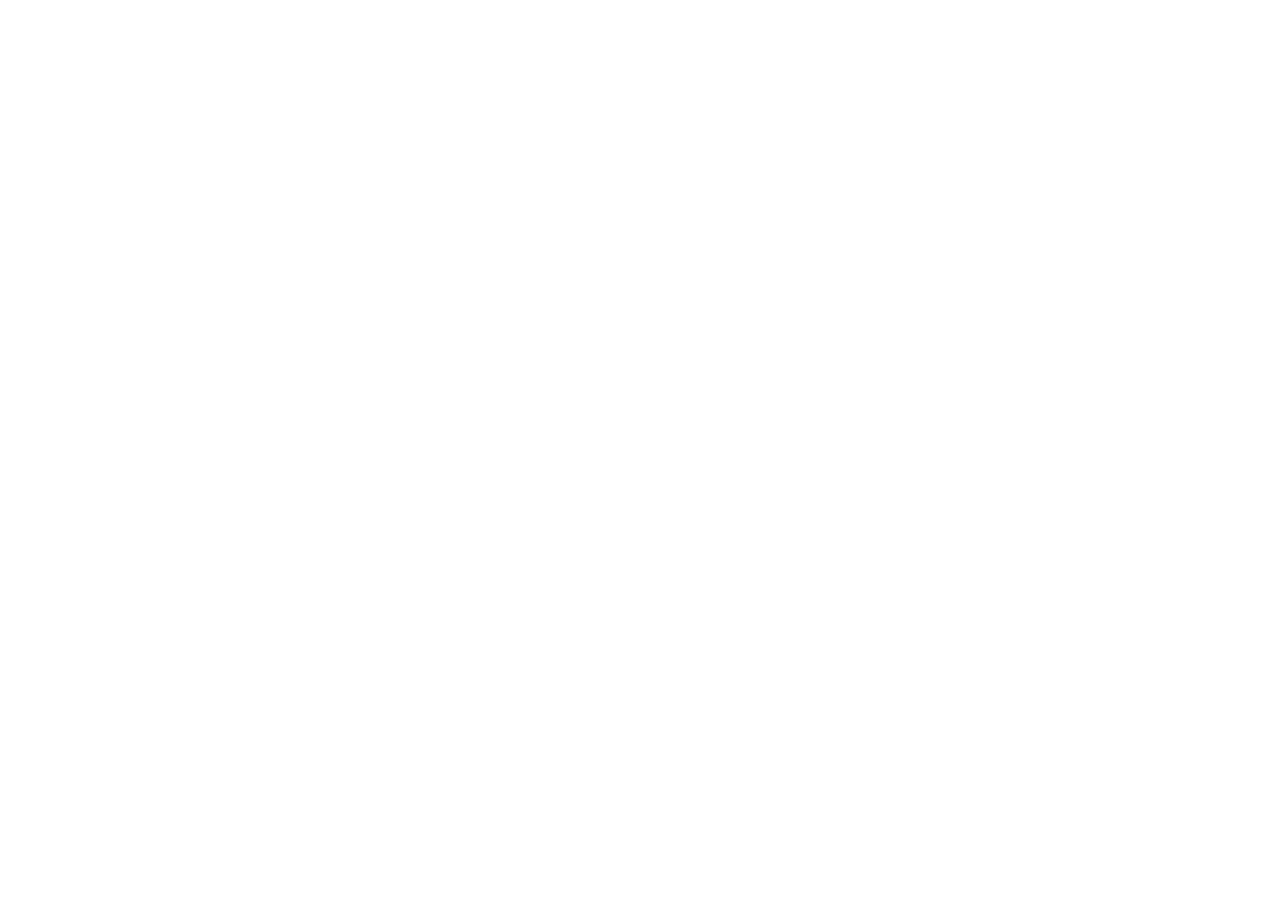
==== index.html @ d86a5b88 "Inizializzazione progetto" ====
<!DOCTYPE html>
<html lang="en">
<head>
    <meta charset="UTF-8">
    <meta http-equiv="X-UA-Compatible" content="IE=edge">
    <meta name="viewport" content="width=device-width, initial-scale=1.0">
    <title>The Booleaner</title>
</head>
<body>
    
</body>
</html>
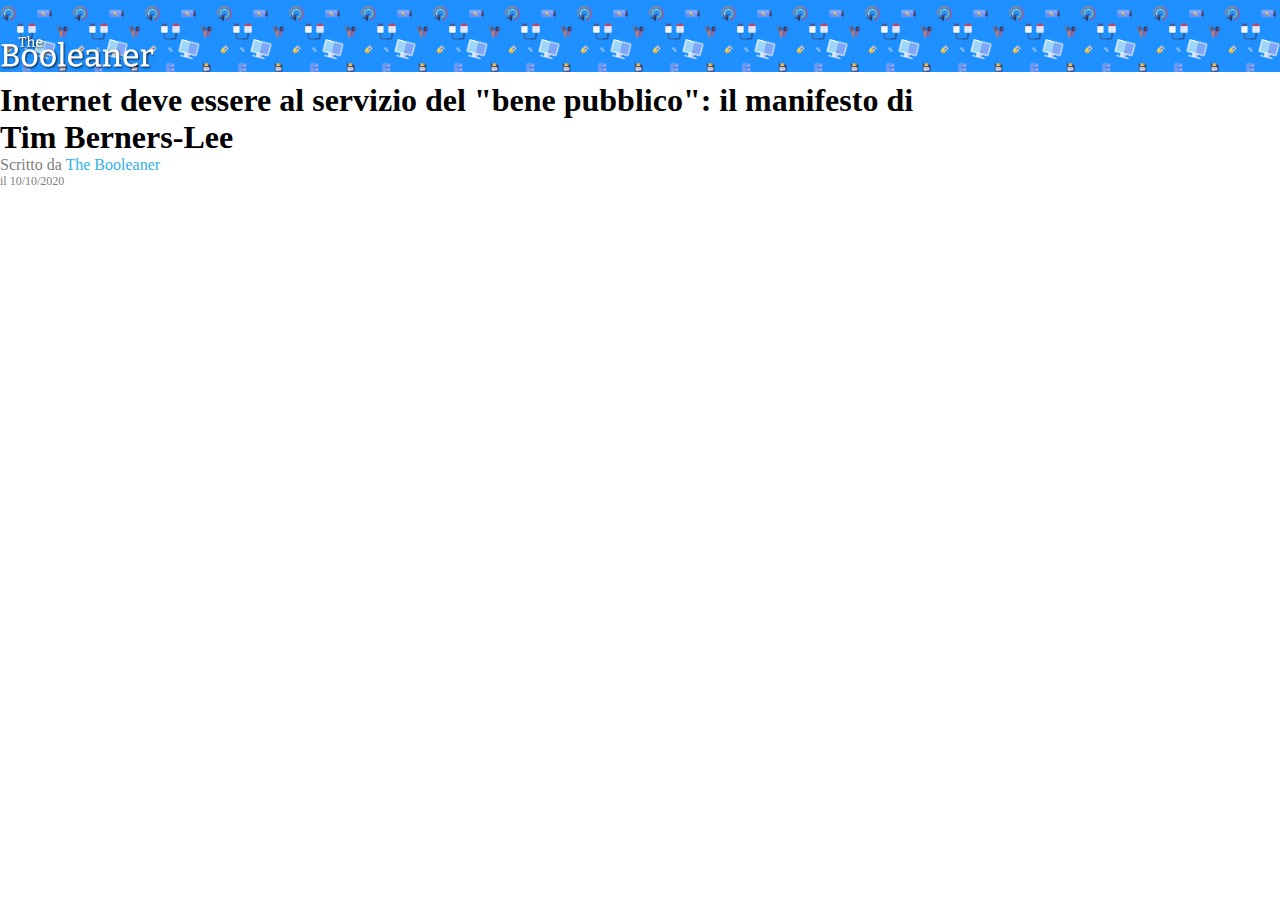
==== commit 2e1d0dac: "Fine header" ====
--- a/index.html
+++ b/index.html
@@ -5,8 +5,23 @@
     <meta http-equiv="X-UA-Compatible" content="IE=edge">
     <meta name="viewport" content="width=device-width, initial-scale=1.0">
     <title>The Booleaner</title>
+    <link rel="stylesheet" href="CSS/style.css">
 </head>
 <body>
-    
+    <div class="container">
+        <header>
+            <div id="banner">
+                <!-- <img src="img/pattern.png" alt=""> -->
+                <img src="img/logo.svg" alt="">
+            </div>
+            <div id="title">
+                <h1>Internet deve essere al servizio del "bene pubblico": il manifesto di <br> Tim Berners-Lee</h1>
+            </div>
+            <div id="firma">
+                Scritto da <span>The Booleaner</span> 
+            </div>
+            <div id="date">il 10/10/2020</div>
+        </header>
+    </div>
 </body>
 </html>--- a/CSS/style.css
+++ b/CSS/style.css
@@ -0,0 +1,40 @@
+*{
+    margin: 0;
+    padding: 0;
+    box-sizing: border-box;
+}
+
+.container{
+    height: 100vh;
+    
+}
+header{
+    height: 20%;
+    
+}
+#banner{
+    height: 40%;
+    background-image: url(../img/pattern.png);
+    background-color: dodgerblue;
+    background-size: contain;
+    
+}
+#banner img{
+    width: 12%;
+    margin-top: 35px;
+}
+#title{
+    margin-top: 10px;
+    
+}
+#firma{
+    color: gray;
+}
+#firma span{
+    color: #31afe7;
+}
+#date{
+    color: grey;
+    font-size: 12px;
+}
+
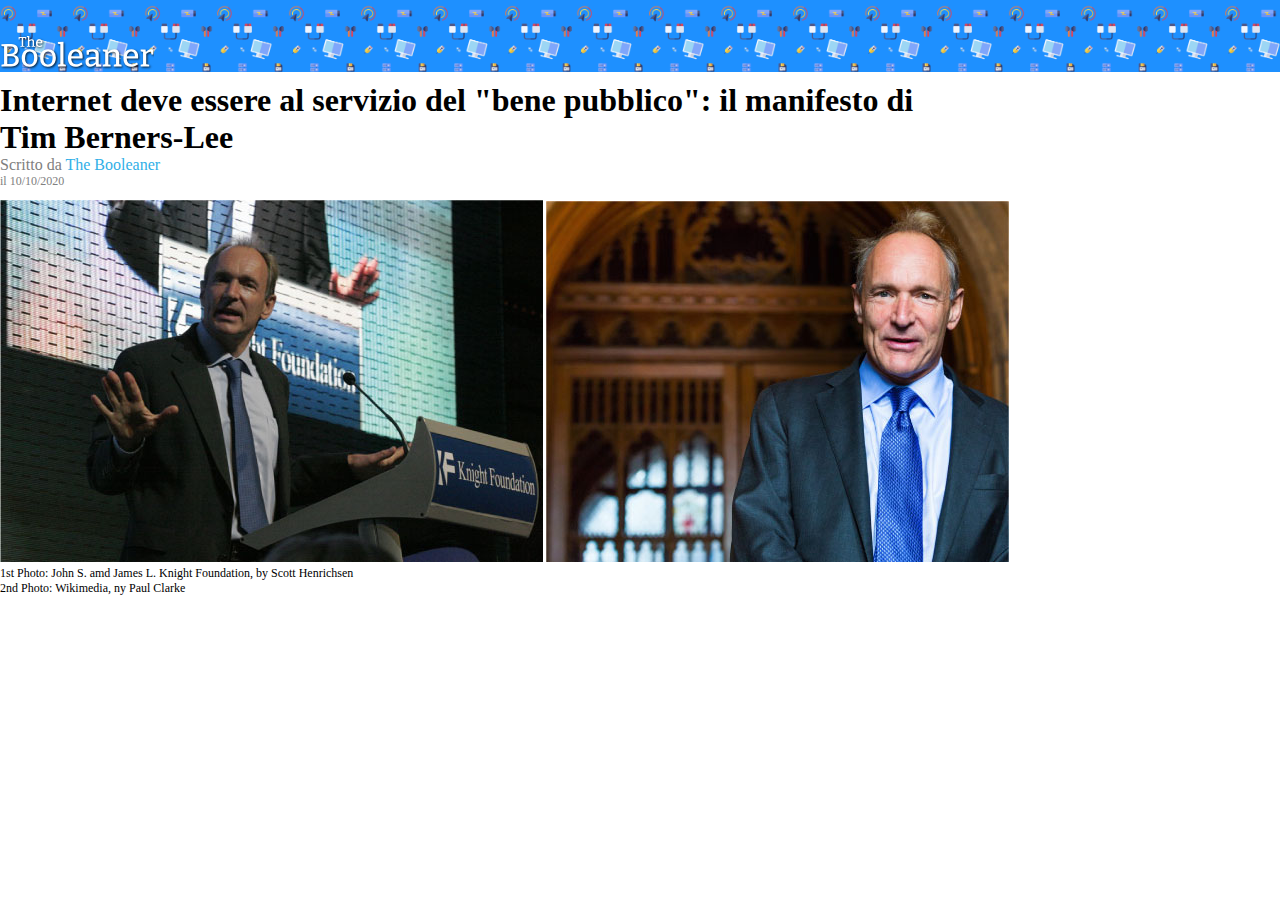
==== commit 8c96df6a: "fine prima section" ====
--- a/index.html
+++ b/index.html
@@ -22,6 +22,28 @@
             </div>
             <div id="date">il 10/10/2020</div>
         </header>
+        <main>
+            <section class="images">
+                <img src="img/tim-1.jpg" alt="">
+                <img src="img/tim-2.jpg" alt="">
+                <div>1st Photo: John S. amd James L. Knight Foundation, by Scott Henrichsen</div>
+                <div>
+                    2nd Photo: Wikimedia, ny Paul Clarke
+                </div>
+            </section>
+            <section>
+
+            </section>
+            <section>
+
+            </section>
+            <section>
+
+            </section>
+            <footer>
+
+            </footer>
+        </main>
     </div>
 </body>
 </html>--- a/CSS/style.css
+++ b/CSS/style.css
@@ -37,4 +37,8 @@
     color: grey;
     font-size: 12px;
 }
+.images{
+    margin-top: 20px;
+    font-size: 12px;
+}
 
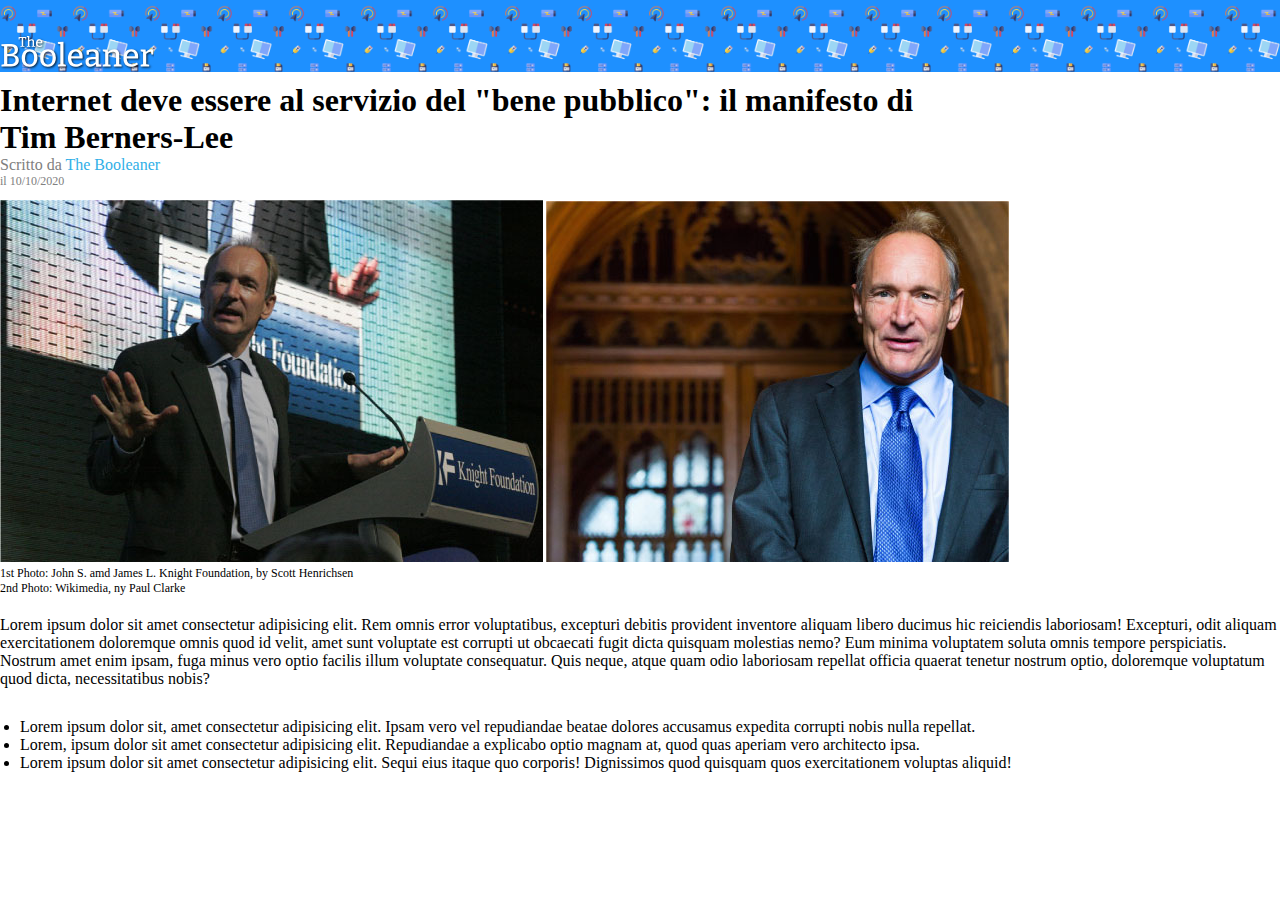
==== commit cd1b6c32: "fine 2 section" ====
--- a/index.html
+++ b/index.html
@@ -31,8 +31,21 @@
                     2nd Photo: Wikimedia, ny Paul Clarke
                 </div>
             </section>
-            <section>
-
+            <section class="lorems">
+                <div>
+                    Lorem ipsum dolor sit amet consectetur adipisicing elit. Rem omnis error voluptatibus, excepturi debitis provident inventore aliquam libero ducimus hic reiciendis laboriosam! Excepturi, odit aliquam exercitationem doloremque omnis quod id velit, amet sunt voluptate est corrupti ut obcaecati fugit dicta quisquam molestias nemo? Eum minima voluptatem soluta omnis tempore perspiciatis. Nostrum amet enim ipsam, fuga minus vero optio facilis illum voluptate consequatur. Quis neque, atque quam odio laboriosam repellat officia quaerat tenetur nostrum optio, doloremque voluptatum quod dicta, necessitatibus nobis?
+                </div>
+                <ul>
+                    <li>
+                        Lorem ipsum dolor sit, amet consectetur adipisicing elit. Ipsam vero vel repudiandae beatae dolores accusamus expedita corrupti nobis nulla repellat.
+                    </li>
+                    <li>
+                        Lorem, ipsum dolor sit amet consectetur adipisicing elit. Repudiandae a explicabo optio magnam at, quod quas aperiam vero architecto ipsa.
+                    </li>
+                    <li>
+                        Lorem ipsum dolor sit amet consectetur adipisicing elit. Sequi eius itaque quo corporis! Dignissimos quod quisquam quos exercitationem voluptas aliquid!
+                    </li>
+                </ul>
             </section>
             <section>
 
--- a/CSS/style.css
+++ b/CSS/style.css
@@ -41,4 +41,10 @@
     margin-top: 20px;
     font-size: 12px;
 }
-
+.lorems{
+    margin-top: 20px;
+}
+ul{
+    margin-top: 30px;
+    margin-left: 20px;
+}
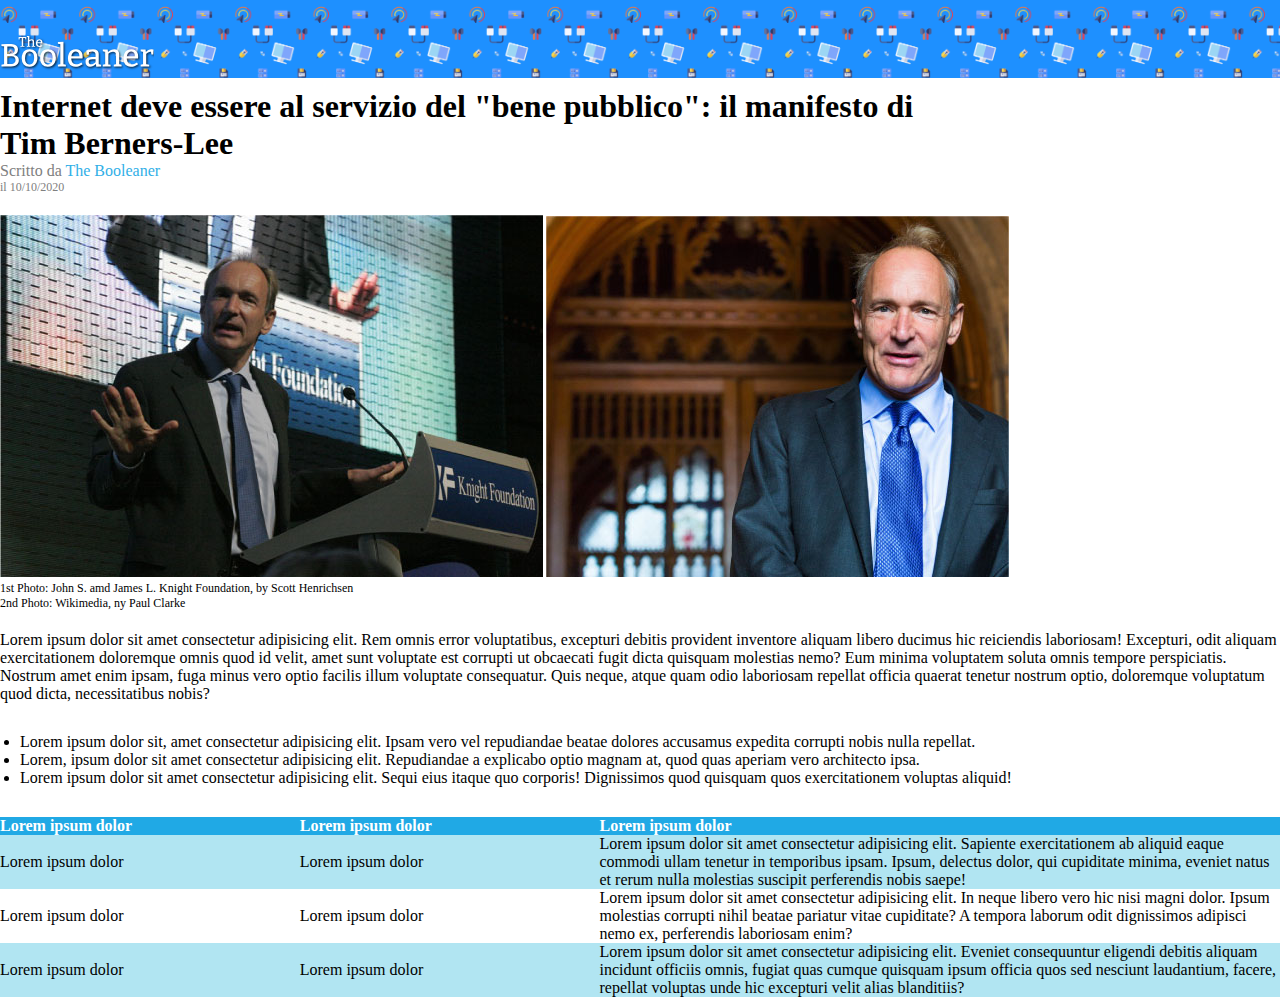
==== commit ce9fb623: "fine tabella" ====
--- a/index.html
+++ b/index.html
@@ -47,8 +47,38 @@
                     </li>
                 </ul>
             </section>
-            <section>
-
+            <section class="blue-table">
+                <table>
+                    <thead>
+                        <th>Lorem ipsum dolor</th>
+                        <th>Lorem ipsum dolor</th>
+                        <th>Lorem ipsum dolor</th>
+                    </thead>
+                    <tbody>
+                        <tr class="blue">
+                        <td>Lorem ipsum dolor</td>
+                        <td>Lorem ipsum dolor</td>
+                        <td class="right">
+                            Lorem ipsum dolor sit amet consectetur adipisicing elit. Sapiente exercitationem ab aliquid eaque commodi ullam tenetur in temporibus ipsam. Ipsum, delectus dolor, qui cupiditate minima, eveniet natus et rerum nulla molestias suscipit perferendis nobis saepe!
+                        </td>
+                        </tr>
+                        <tr>
+                        <td>Lorem ipsum dolor</td>
+                        <td>Lorem ipsum dolor</td>
+                        <td class="right">
+                            Lorem ipsum dolor sit amet consectetur adipisicing elit. In neque libero vero hic nisi magni dolor. Ipsum molestias corrupti nihil beatae pariatur vitae cupiditate? A tempora laborum odit dignissimos adipisci nemo ex, perferendis laboriosam enim?
+                        </td>
+                        </tr>
+                        <tr class="blue">
+                            <td>Lorem ipsum dolor</td>
+                            <td>Lorem ipsum dolor</td>
+                            <td class="right">
+                                Lorem ipsum dolor sit amet consectetur adipisicing elit. Eveniet consequuntur eligendi debitis aliquam incidunt officiis omnis, fugiat quas cumque quisquam ipsum officia quos sed nesciunt laudantium, facere, repellat voluptas unde hic excepturi velit alias blanditiis?
+                            </td>
+                        </tr>
+                        
+                    </tbody>
+                </table>
             </section>
             <section>
 
--- a/CSS/style.css
+++ b/CSS/style.css
@@ -5,8 +5,7 @@
 }
 
 .container{
-    height: 100vh;
-    
+    /* height: 100vh; */    
 }
 header{
     height: 20%;
@@ -48,3 +47,23 @@
     margin-top: 30px;
     margin-left: 20px;
 }
+table{
+    margin-top: 30px;
+    width: 100%;
+    text-align: left;
+    border-spacing: 0;
+}
+thead{
+    background-color: #20a9e5;
+    color: white;   
+}
+tbody{
+}
+.blue{
+    background-color: #B1e5f2
+
+    ;
+}
+.right{
+   max-width: 300px; 
+}
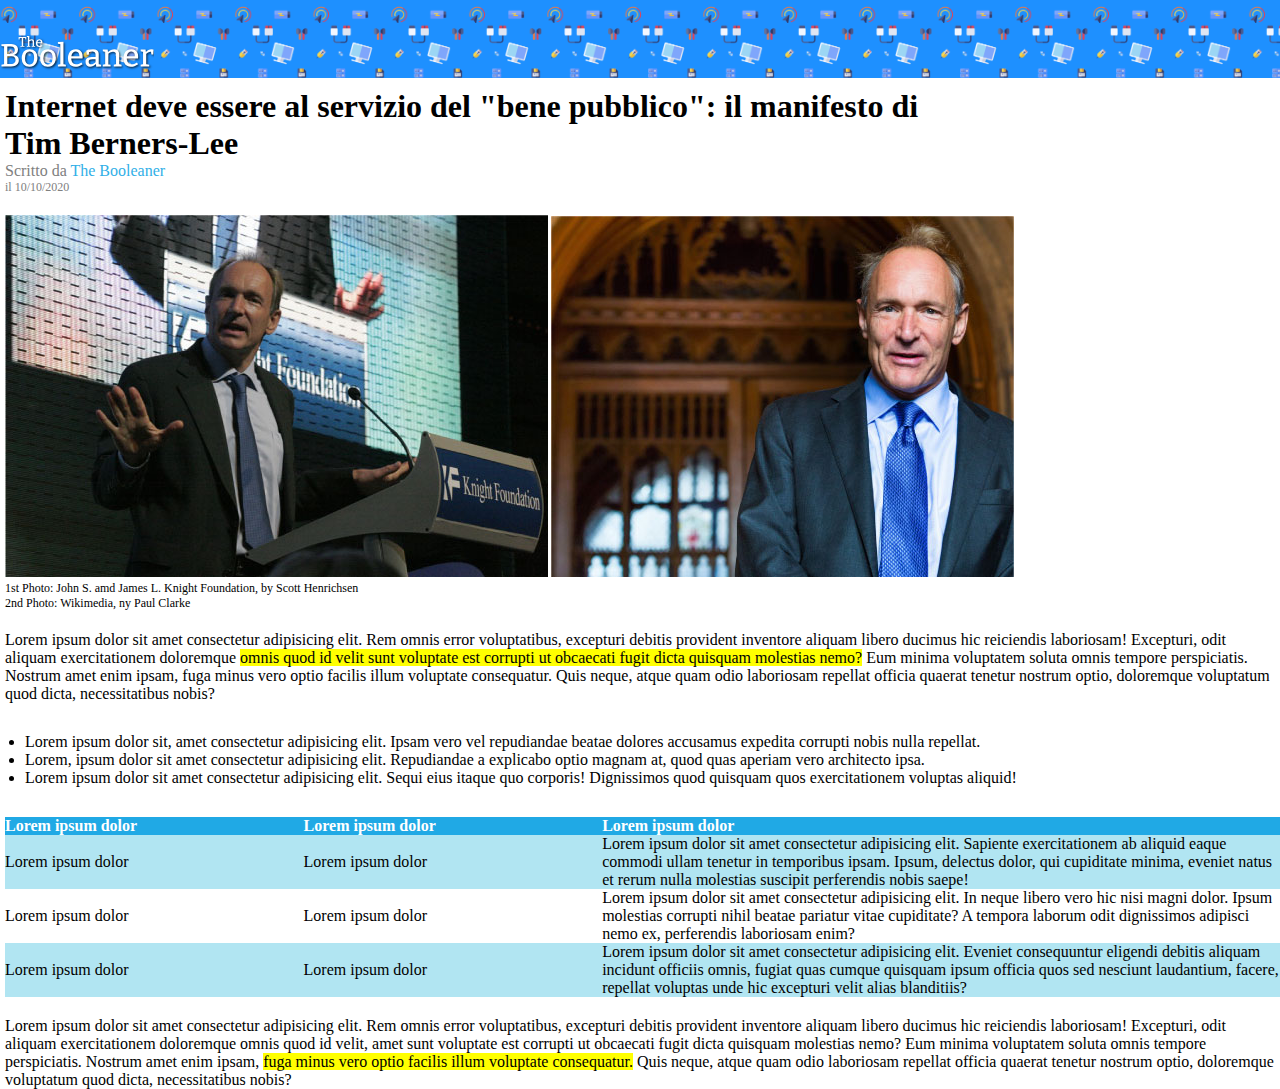
==== commit 86c0ca04: "fine ultima sezione e lorem evidenziati" ====
--- a/index.html
+++ b/index.html
@@ -31,9 +31,9 @@
                     2nd Photo: Wikimedia, ny Paul Clarke
                 </div>
             </section>
-            <section class="lorems">
-                <div>
-                    Lorem ipsum dolor sit amet consectetur adipisicing elit. Rem omnis error voluptatibus, excepturi debitis provident inventore aliquam libero ducimus hic reiciendis laboriosam! Excepturi, odit aliquam exercitationem doloremque omnis quod id velit, amet sunt voluptate est corrupti ut obcaecati fugit dicta quisquam molestias nemo? Eum minima voluptatem soluta omnis tempore perspiciatis. Nostrum amet enim ipsam, fuga minus vero optio facilis illum voluptate consequatur. Quis neque, atque quam odio laboriosam repellat officia quaerat tenetur nostrum optio, doloremque voluptatum quod dicta, necessitatibus nobis?
+            <section>
+                <div class="lorems">
+                    Lorem ipsum dolor sit amet consectetur adipisicing elit. Rem omnis error voluptatibus, excepturi debitis provident inventore aliquam libero ducimus hic reiciendis laboriosam! Excepturi, odit aliquam exercitationem doloremque <span class="yellow"> omnis quod id velit sunt voluptate est corrupti ut obcaecati fugit dicta quisquam molestias nemo?</span> Eum minima voluptatem soluta omnis tempore perspiciatis. Nostrum amet enim ipsam, fuga minus vero optio facilis illum voluptate consequatur. Quis neque, atque quam odio laboriosam repellat officia quaerat tenetur nostrum optio, doloremque voluptatum quod dicta, necessitatibus nobis?
                 </div>
                 <ul>
                     <li>
@@ -81,7 +81,9 @@
                 </table>
             </section>
             <section>
-
+                <div class="lorems">
+                    Lorem ipsum dolor sit amet consectetur adipisicing elit. Rem omnis error voluptatibus, excepturi debitis provident inventore aliquam libero ducimus hic reiciendis laboriosam! Excepturi, odit aliquam exercitationem doloremque omnis quod id velit, amet sunt voluptate est corrupti ut obcaecati fugit dicta quisquam molestias nemo? Eum minima voluptatem soluta omnis tempore perspiciatis. Nostrum amet enim ipsam, <span class="yellow">fuga minus vero optio facilis illum voluptate consequatur.</span> Quis neque, atque quam odio laboriosam repellat officia quaerat tenetur nostrum optio, doloremque voluptatum quod dicta, necessitatibus nobis?
+                </div>
             </section>
             <footer>
 
--- a/CSS/style.css
+++ b/CSS/style.css
@@ -5,18 +5,17 @@
 }
 
 .container{
-    /* height: 100vh; */    
+    margin-left: 5px;
 }
 header{
     height: 20%;
-    
 }
 #banner{
+    margin-left: -5px;
     height: 40%;
     background-image: url(../img/pattern.png);
     background-color: dodgerblue;
     background-size: contain;
-    
 }
 #banner img{
     width: 12%;
@@ -24,7 +23,6 @@
 }
 #title{
     margin-top: 10px;
-    
 }
 #firma{
     color: gray;
@@ -57,13 +55,12 @@
     background-color: #20a9e5;
     color: white;   
 }
-tbody{
-}
 .blue{
-    background-color: #B1e5f2
-
-    ;
+    background-color: #B1e5f2;
 }
 .right{
    max-width: 300px; 
 }
+.yellow{
+    background-color: yellow;
+}
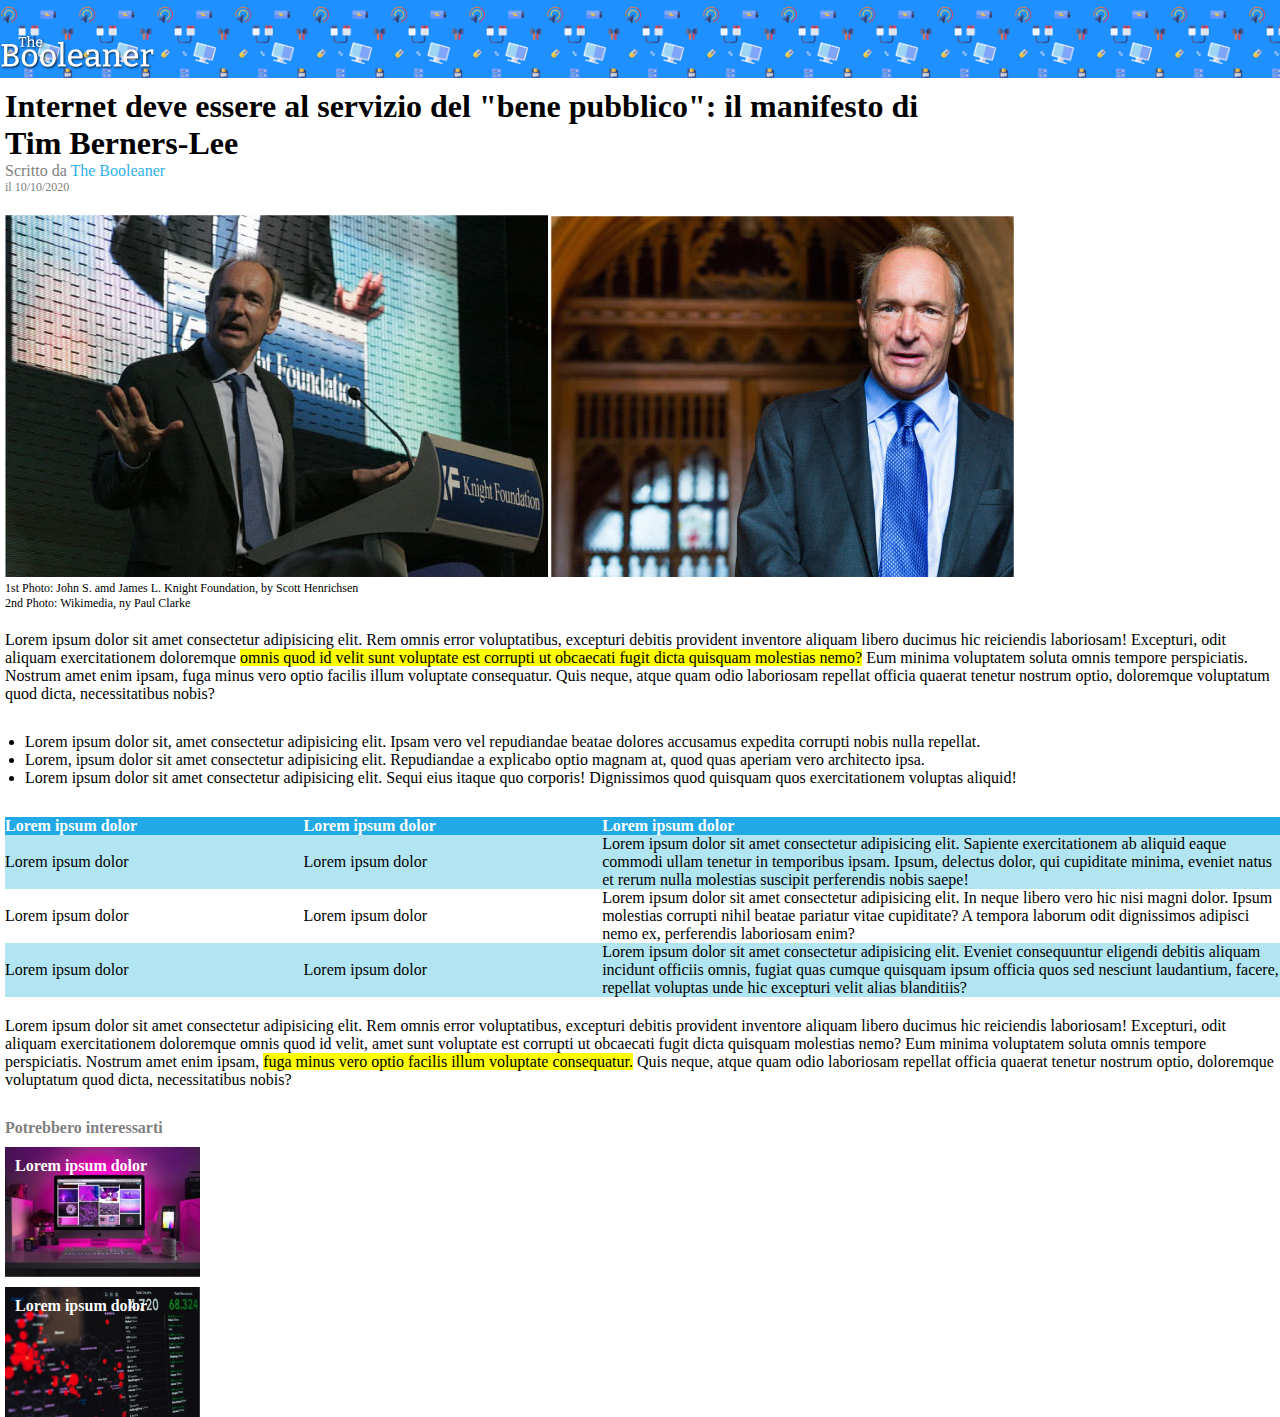
==== commit 7ff3eb18: "fine esercizio" ====
--- a/index.html
+++ b/index.html
@@ -86,7 +86,18 @@
                 </div>
             </section>
             <footer>
-
+                <div>
+                    Potrebbero interessarti
+                </div>
+                <div class="consigliato">
+                    Lorem ipsum dolor
+                </div>
+                <div class="consigliato graph">
+                    Lorem ipsum dolor
+                </div>
+               
+                    
+                
             </footer>
         </main>
     </div>
--- a/CSS/style.css
+++ b/CSS/style.css
@@ -64,3 +64,25 @@
 .yellow{
     background-color: yellow;
 }
+footer{
+    margin-top: 30px;
+}
+footer div{
+    font-weight: bold;
+    color: grey;
+}
+.consigliato{
+   margin-top: 10px;
+   padding: 10px;
+    color: white;
+    background-image: url(../img/monitor.jpg);
+    height: 130px;
+    background-repeat: no-repeat;
+    background-size: contain;
+}
+.monitor{
+    
+}
+.graph{
+    background-image: url(../img/graph.jpg);
+}